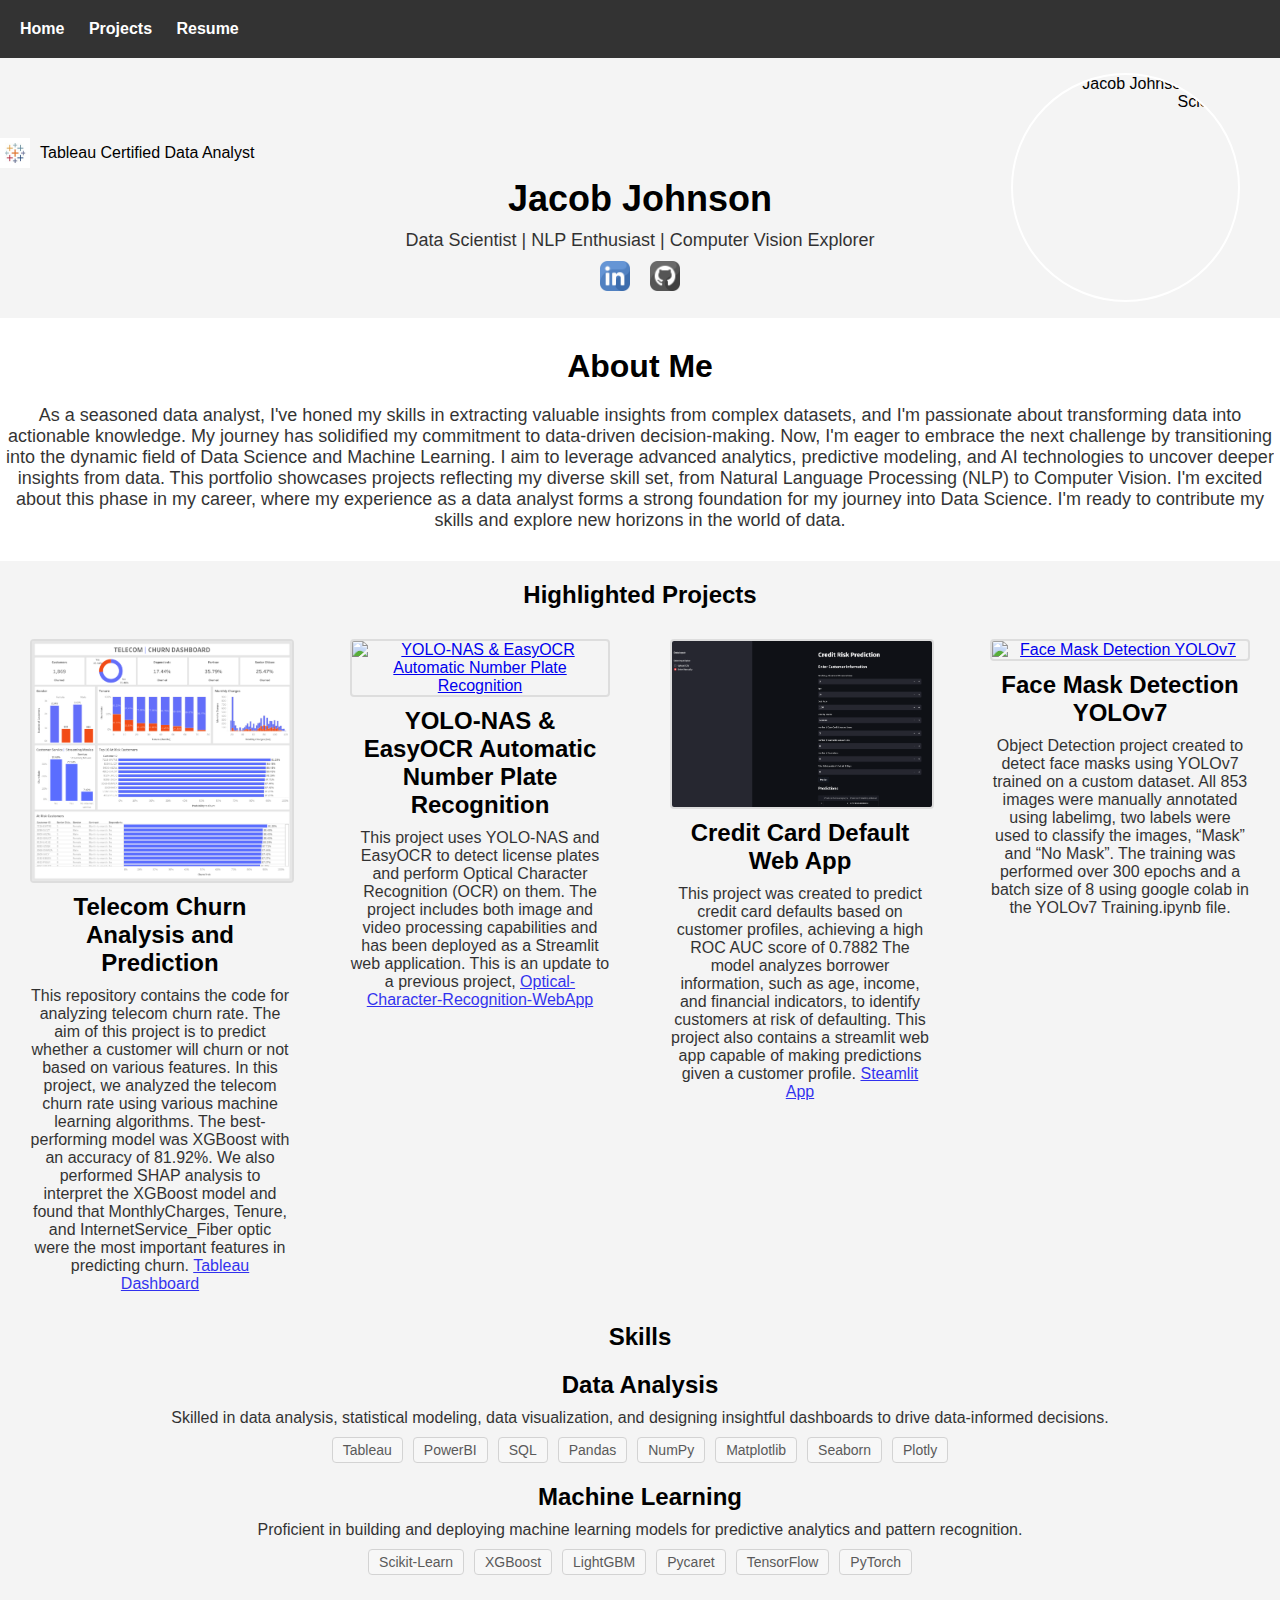
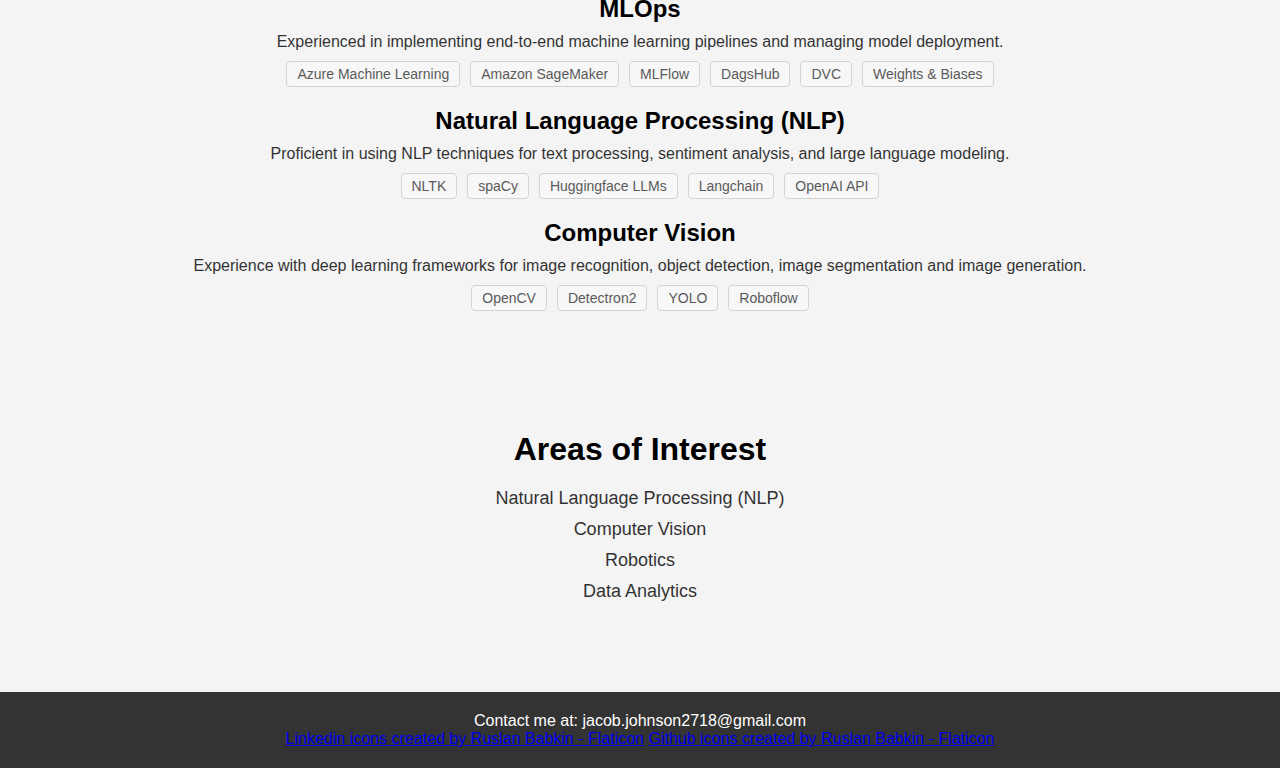
==== index.html @ d9613be8 "added cert" ====
<!DOCTYPE html>
<html lang="en">
<head>
    <meta charset="UTF-8">
    <meta name="viewport" content="width=device-width, initial-scale=1.0">
    <title>Jacob Johnson - Data Scientist Portfolio</title>
    <link rel="stylesheet" href="styles.css">
</head>
<body>
    <header>
        <nav>
            <ul>
                <li><a href="#home">Home</a></li>
                <li><a href="projects.html">Projects</a></li> <!-- Link to the Projects page -->
                <li><a href="resume.html" target="_blank">Resume</a></li>
            </ul>
        </nav>
    </header>

    <!-- Home Section -->
    <section id="home">
        <div class="certs-list">
            <ul>
                <li><img src="img/tableau_logo.jpeg" alt="Certified Data Analyst" class="cert-logo"> Tableau Certified Data Analyst</li>
                <!-- Add more certification logos and titles here -->
            </ul>
        </div>
        <div class="profile-container">
            <img class="profile-image" src="img/Profile.png" alt="Jacob Johnson - Data Scientist" />
        </div>
        <div class="intro">
            <h1>Jacob Johnson</h1>
            <p>Data Scientist | NLP Enthusiast | Computer Vision Explorer</p>
        </div>
        <div class="social-icons">
            <a href="https://www.linkedin.com/in/jacobj2718/" target="_blank"><img src="img/linkedin-logo.png" alt="LinkedIn" class="social-icon"></a>
            <a href="https://github.com/JacobJ215" target="_blank"><img src="img/github-logo.png" alt="GitHub" class="social-icon"></a>
        </div>
    </section>

    <!-- About Section -->
    <section id="about">
        <h2>About Me</h2>
        <p>
            As a seasoned data analyst, I've honed my skills in extracting valuable insights from complex datasets, and I'm passionate about transforming data into actionable knowledge. My journey has solidified my commitment to data-driven decision-making.

            Now, I'm eager to embrace the next challenge by transitioning into the dynamic field of Data Science and Machine Learning. I aim to leverage advanced analytics, predictive modeling, and AI technologies to uncover deeper insights from data.
    
            This portfolio showcases projects reflecting my diverse skill set, from Natural Language Processing (NLP) to Computer Vision. I'm excited about this phase in my career, where my experience as a data analyst forms a strong foundation for my journey into Data Science. I'm ready to contribute my skills and explore new horizons in the world of data.
        </p>
    </section>

    <!-- Projects Section -->
    <section id="projects">
        <h2>Highlighted Projects</h2>
        <div class="project-container">
            <div class="project">
                <a href="https://jacobj215.github.io/Churn-Analysis-and-Prediction/" target="_blank">
                    <img src="img/telecom_churn.png" alt="Telecom Churn Analysis and Prediction" />
                </a>
                <h3>Telecom Churn Analysis and Prediction</h3>
                <p>
                    This repository contains the code for analyzing telecom churn rate. The aim of this project is to predict whether a 
                    customer will churn or not based on various features. In this project, we analyzed the telecom churn rate using various machine learning algorithms. 
                    The best-performing model was XGBoost with an accuracy of 81.92%. We also performed SHAP analysis to interpret the XGBoost model and found
                    that MonthlyCharges, Tenure, and InternetService_Fiber optic were the most important features in predicting churn. <a href="https://public.tableau.com/views/ChurnDashboard_16836452983320/ChurnDashboard?:showVizHome=no"target="_blank">Tableau Dashboard</a>
                </p>
            </div>
            <div class="project">
                <a href="https://jacobj215.github.io/YOLO-NAS-OCR-WebApp/" target="_blank">
                    <img src="img/streamlit_demo.gif" alt="YOLO-NAS & EasyOCR Automatic Number Plate Recognition" />
                </a>
                <h3>YOLO-NAS & EasyOCR Automatic Number Plate Recognition</h3>
                <p>
                    This project uses YOLO-NAS and EasyOCR to detect license plates and perform Optical Character Recognition (OCR) on them. 
                    The project includes both image and video processing capabilities and has been deployed as a Streamlit web application. 
                    This is an update to a previous project, <a href="https://jacobj215.github.io/Optical-Character-Recognition-WebApp/" target="_blank">Optical-Character-Recognition-WebApp</a>
                </p>
            </div>
            <div class="project">
                <a href="https://jacobj215.github.io/Credit-Card-Default/" target="_blank">
                    <img src="img/credit-card-risk.png" alt="Credit Card Default Web App" />
                </a>    
                <h3>Credit Card Default Web App</h3>
                <p>
                    This project was created to predict credit card defaults based on customer profiles, achieving a high ROC AUC score of 0.7882 The model analyzes 
                    borrower information, such as age, income, and financial indicators, to identify customers at risk of defaulting. 
                    This project also contains a streamlit web app capable of making predictions given a customer profile. <a href="https://jacobj215-credit-card-default-app-3ruasg.streamlit.app/">Steamlit App</a>
                </p>
            </div>
            <div class="project">
                <a href="https://github.com/JacobJ215/YOLOv7_Face_Mask_Detection" target="_blank">
                    <img src="img/face-mask.gif" alt="Face Mask Detection YOLOv7" />
                </a>
                <h3>Face Mask Detection YOLOv7</h3>
                <p>
                    Object Detection project created to detect face masks using YOLOv7 trained on a custom dataset. All 853 images were manually annotated using labelimg, 
                    two labels were used to classify the images, “Mask” and “No Mask”. The training was performed over 300 epochs and a batch size of 8 using google colab in the YOLOv7 Training.ipynb file.
                </p>
            </div>
        </div>
    </section>
    <!-- Skills Section -->
    <section id="skills">
        <h2>Skills</h2>
        <div class="skill">
            <h3>Data Analysis</h3>
            <p>Skilled in data analysis, statistical modeling, data visualization, and designing insightful dashboards to drive data-informed decisions.</p>
            <div class="toolbox">
                <div class="tool">Tableau</div>
                <div class="tool">PowerBI</div>
                <div class="tool">SQL</div>
                <div class="tool">Pandas</div>
                <div class="tool">NumPy</div>
                <div class="tool">Matplotlib</div>
                <div class="tool">Seaborn</div>
                <div class="tool">Plotly</div>
            </div>
        </div>
        <div class="skill">
            <h3>Machine Learning</h3>
            <p>Proficient in building and deploying machine learning models for predictive analytics and pattern recognition.</p>
            <div class="toolbox">
                <div class="tool">Scikit-Learn</div>
                <div class="tool">XGBoost</div>
                <div class="tool">LightGBM</div>
                <div class="tool">Pycaret</div>
                <div class="tool">TensorFlow</div>
                <div class="tool">PyTorch</div>
            </div>
        </div>
        <div class="skill">
            <h3>MLOps</h3>
            <p>Experienced in implementing end-to-end machine learning pipelines and managing model deployment.</p>
            <div class="toolbox">
                <div class="tool">Azure Machine Learning</div>
                <div class="tool">Amazon SageMaker</div>
                <div class="tool">MLFlow</div>
                <div class="tool">DagsHub</div>
                <div class="tool">DVC</div>
                <div class="tool">Weights & Biases</div>
            </div>
        </div>
        <div class="skill">
            <h3>Natural Language Processing (NLP)</h3>
            <p>Proficient in using NLP techniques for text processing, sentiment analysis, and large language modeling.</p>
            <div class="toolbox">
                <div class="tool">NLTK</div>
                <div class="tool">spaCy</div>
                <div class="tool">Huggingface LLMs</div>
                <div class="tool">Langchain</div>
                <div class="tool">OpenAI API</div>
            </div>
        </div>
        <div class="skill">
            <h3>Computer Vision</h3>
            <p>Experience with deep learning frameworks for image recognition, object detection, image segmentation and image generation.</p>
            <div class="toolbox">
                <div class="tool">OpenCV</div>
                <div class="tool">Detectron2</div>
                <div class="tool">YOLO</div>
                <div class="tool">Roboflow</div>
            </div>
        </div>
        <!-- Add more skills here -->
    </section>



    <!-- Interests Section -->
    <section id="interests">
        <h2>Areas of Interest</h2>
        <ul>
            <li>Natural Language Processing (NLP)</li>
            <li>Computer Vision</li>
            <li>Robotics</li>
            <li>Data Analytics</li>
        </ul>
    </section>

    <footer>
        <p>Contact me at: jacob.johnson2718@gmail.com</p>
        <a href="https://www.flaticon.com/free-icons/linkedin" title="linkedin icons">Linkedin icons created by Ruslan Babkin - Flaticon</a>
        <a href="https://www.flaticon.com/free-icons/github" title="github icons">Github icons created by Ruslan Babkin - Flaticon</a>
    </footer>
</body>
</html>
---- styles.css ----
/* Reset some default styles */
body, h1, h2, h3, p, ul, li {
    margin: 0;
    padding: 0;
}

/* Set a background color */
body {
    background-color: #f4f4f4;
    font-family: Arial, sans-serif;
}

/* Header styles */
header {
    background-color: #333;
    color: #fff;
    padding: 20px 0;
    display: flex;
    justify-content: flex-start; /* Align items to the left */
    align-items: center; /* Vertically center the items */
}

nav ul {
    list-style: none;
    margin-left: 20px; /* Add margin to the left to separate the items from the edge */
}

nav ul li {
    display: inline;
    margin-right: 20px;
}

nav ul li a {
    color: #fff;
    text-decoration: none;
    font-weight: bold;
}

/* Profile image in the home section */
.profile-container {
    text-align: right;
    margin-right: 20px;
}

.profile-image {
    width: 225px; /* Adjust the size as needed */
    height: 225px; /* Adjust the size as needed */
    border-radius: 50%;
    border: 2px solid #fff;
    position: absolute;
    top: 15px; /* Adjust the top position as needed */
    right: 20px; /* Adjust the right position as needed */
}

/* Home section styles */
#home {
    text-align: center;
    padding: 80px 0; /* Adjust padding as needed */
    position: relative; /* Needed for the absolute positioning of the profile image */
    height: 100px;
}

.home-section .content-container {
    display: flex;
    justify-content: center; /* Center the content horizontally */
    align-items: center; /* Center the content vertically */
    margin-bottom: 20px;
}


#home h1 {
    font-size: 36px;
    margin-bottom: 10px;
}

#home p {
    font-size: 18px;
    opacity: 0.8;
}


/* Style for the social icons */
.intro h1 {
    font-size: 36px;
    margin-bottom: 10px;
}

.intro p {
    font-size: 18px;
    opacity: 0.8;
    margin-bottom: 10px;
}

.social-icons {
    display: flex;
    justify-content: center;
    margin: 0; /* Add this line to reset margin */
    padding: 0; /* Add this line to reset padding */
}

.social-icon {
    width: 30px; /* Adjust the width as needed */
    height: 30px; /* Adjust the height as needed */
    margin: 0 10px; /* Add some spacing between the icons */
    opacity: 0.8;
}

.profile-container {
    position: absolute;
    top: 0;
    right: 0;
}

/* Add a hover effect to the social icons */
.social-icon:hover {
    opacity: 1;
}

/* Certification logos */
.certs-list {
    margin-right: 20px;
}

.certs-list ul {
    list-style-type: none;
    padding: 0;
}

.certs-list li {
    display: flex;
    align-items: center;
    margin-bottom: 10px;
}

.cert-logo {
    width: 30px; /* Adjust the width as needed */
    height: 30px; /* Adjust the height as needed */
    margin-right: 10px; /* Add some spacing between the logo and text */
}

/* About section styles */
#about {
    background-color: #fff;
    padding: 30px 0;
    text-align: center;
}
#about h2 {
    font-size: 32px;
    margin-bottom: 20px;
}
#about p {
    font-size: 18px;
    opacity: 0.8;
}


/* Projects section styles */
#projects {
    background-color: #f4f4f4;
    padding: 20px 0; /* Adjust the top and bottom padding as needed */
    text-align: center;
}

.project-container {
    display: flex;
    flex-wrap: nowrap; /* Display projects in a single row */
    justify-content: space-between;
    overflow-x: auto; /* Enable horizontal scrolling if necessary */
}

.project {
    flex: 0 0 calc(25% - 20px); /* Adjust the width for four columns */
    padding: 20px;
    margin: 10px;
    border-radius: 4px;
    box-sizing: border-box;
    text-align: center;
}

.project img {
    max-width: 100%;
    height: auto;
    display: block;
    margin: 0 auto 10px; /* Add margin at the bottom to separate image from text */
    border: 2px solid #ddd;
    border-radius: 4px;
    max-height: 50%; /* Add this line to set the maximum height of the images */
}

.project h3 {
    font-size: 24px;
    margin-bottom: 10px;
}

.project p {
    font-size: 16px;
    opacity: 0.8;
}




/* Skills section styles */
#skills {
    padding: 20px 0; /* Reduce the top and bottom padding to move the section up */
    text-align: center;
    margin-top: -40px; /* Adjust the negative margin to move the section up further */
}

.skill {
    margin: 20px 0;
}
.skill h3 {
    font-size: 24px;
    margin-bottom: 10px;
}
.skill p {
    font-size: 16px;
    opacity: 0.8;
}

/* Interests section styles */
#interests {
    background-color: #f4f4f4;
    padding: 80px 0;
    text-align: center;
}
#interests h2 {
    font-size: 32px;
    margin-bottom: 20px;
}
#interests ul {
    list-style: none;
}
#interests ul li {
    font-size: 18px;
    margin-bottom: 10px;
    opacity: 0.8;
}

/* CSS for the toolbox */
.toolbox {
    display: flex;
    justify-content: center;
    align-items: center;
    margin-top: 10px;
}

.toolbox .tool {
    background-color: #f4f4f4;
    padding: 5px 10px;
    margin: 0 5px;
    border-radius: 4px;
    font-size: 14px;
    opacity: 0.8;
    display: inline-block;
    border: 1px solid #ccc;
    background-color: #f8f8f8;
    color: #333;
    line-height: 1; /* Adjust the line height to make the boxes closer */
}

/* Footer styles */
footer {
    background-color: #333;
    color: #fff;
    text-align: center;
    padding: 20px 0;
}
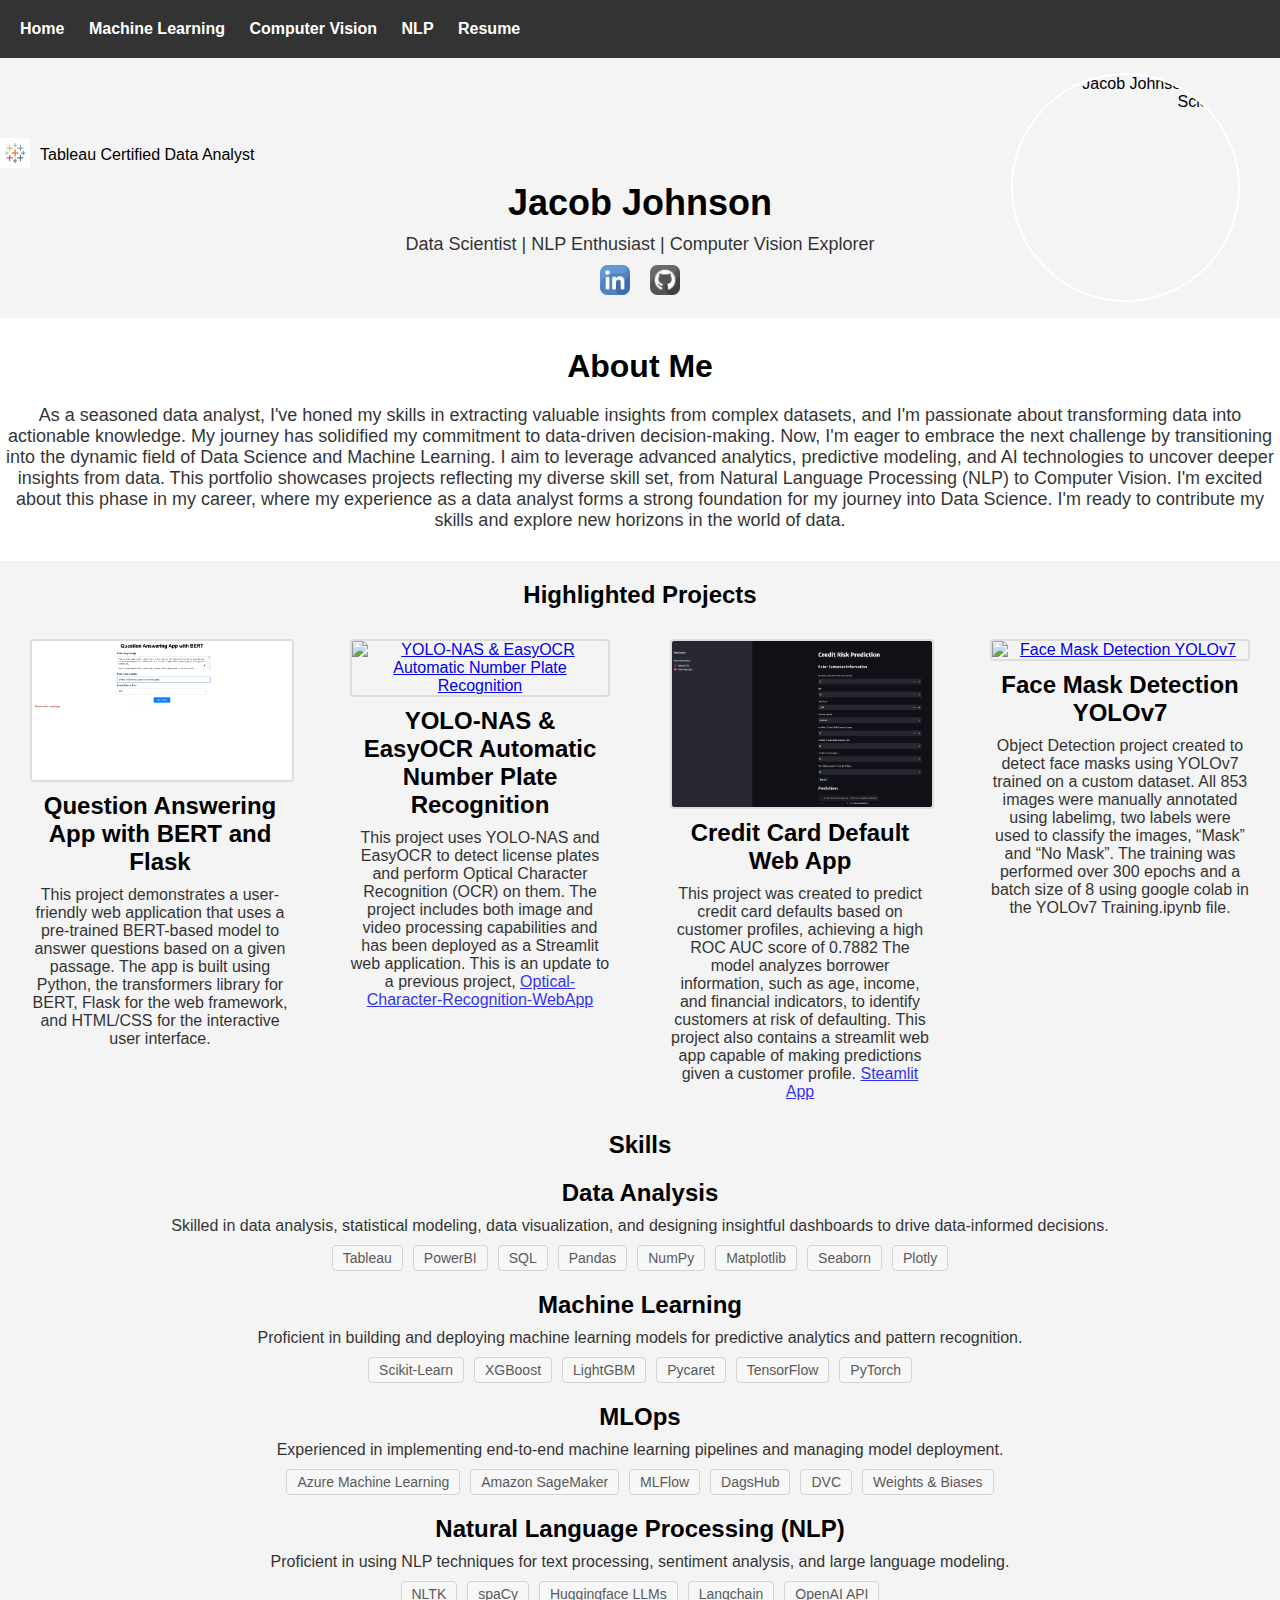
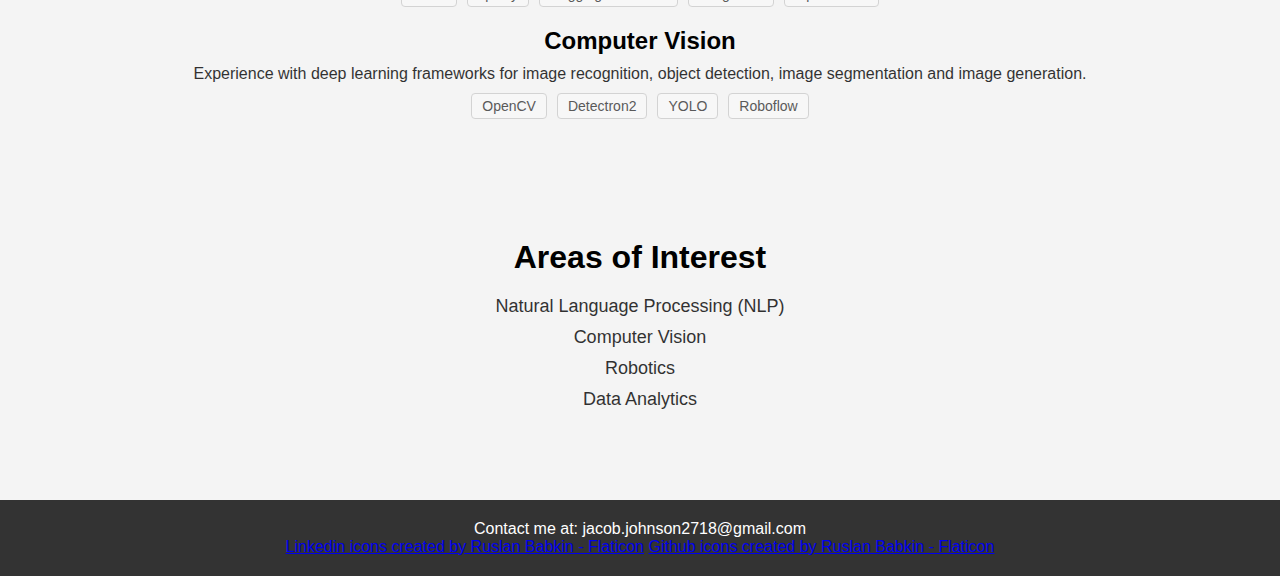
==== commit 58aec1e9: "updated portfolio" ====
--- a/index.html
+++ b/index.html
@@ -11,7 +11,9 @@
         <nav>
             <ul>
                 <li><a href="#home">Home</a></li>
-                <li><a href="projects.html">Projects</a></li> <!-- Link to the Projects page -->
+                <li><a href="ml_projects.html">Machine Learning</a></li>
+                <li><a href="cv_projects.html">Computer Vision</a></li>
+                <li><a href="nlp_projects.html">NLP</a></li>
                 <li><a href="resume.html" target="_blank">Resume</a></li>
             </ul>
         </nav>
@@ -21,7 +23,8 @@
     <section id="home">
         <div class="certs-list">
             <ul>
-                <li><img src="img/tableau_logo.jpeg" alt="Certified Data Analyst" class="cert-logo"> Tableau Certified Data Analyst</li>
+                <li> <a href="https://www.credly.com/badges/f8b53ad6-47be-4eef-9f25-6facc832a166/linked_in_profile" target="_blank">
+                     <img src="img/tableau_logo.jpeg" alt="Certified Data Analyst" class="cert-logo"></a>Tableau Certified Data Analyst</li>
                 <!-- Add more certification logos and titles here -->
             </ul>
         </div>
@@ -55,15 +58,14 @@
         <h2>Highlighted Projects</h2>
         <div class="project-container">
             <div class="project">
-                <a href="https://jacobj215.github.io/Churn-Analysis-and-Prediction/" target="_blank">
-                    <img src="img/telecom_churn.png" alt="Telecom Churn Analysis and Prediction" />
+                <a href="https://jacobj215.github.io/BERT-QUESTION-ANSWERING-APP/" target="_blank">
+                    <img src="img/BERT-QnA.gif" alt="Question Answering App with BERT and Flask" />
                 </a>
-                <h3>Telecom Churn Analysis and Prediction</h3>
+                <h3>Question Answering App with BERT and Flask</h3>
                 <p>
-                    This repository contains the code for analyzing telecom churn rate. The aim of this project is to predict whether a 
-                    customer will churn or not based on various features. In this project, we analyzed the telecom churn rate using various machine learning algorithms. 
-                    The best-performing model was XGBoost with an accuracy of 81.92%. We also performed SHAP analysis to interpret the XGBoost model and found
-                    that MonthlyCharges, Tenure, and InternetService_Fiber optic were the most important features in predicting churn. <a href="https://public.tableau.com/views/ChurnDashboard_16836452983320/ChurnDashboard?:showVizHome=no"target="_blank">Tableau Dashboard</a>
+                    This project demonstrates a user-friendly web application that uses a pre-trained BERT-based model to 
+                    answer questions based on a given passage. The app is built using Python, the transformers library for 
+                    BERT, Flask for the web framework, and HTML/CSS for the interactive user interface.
                 </p>
             </div>
             <div class="project">
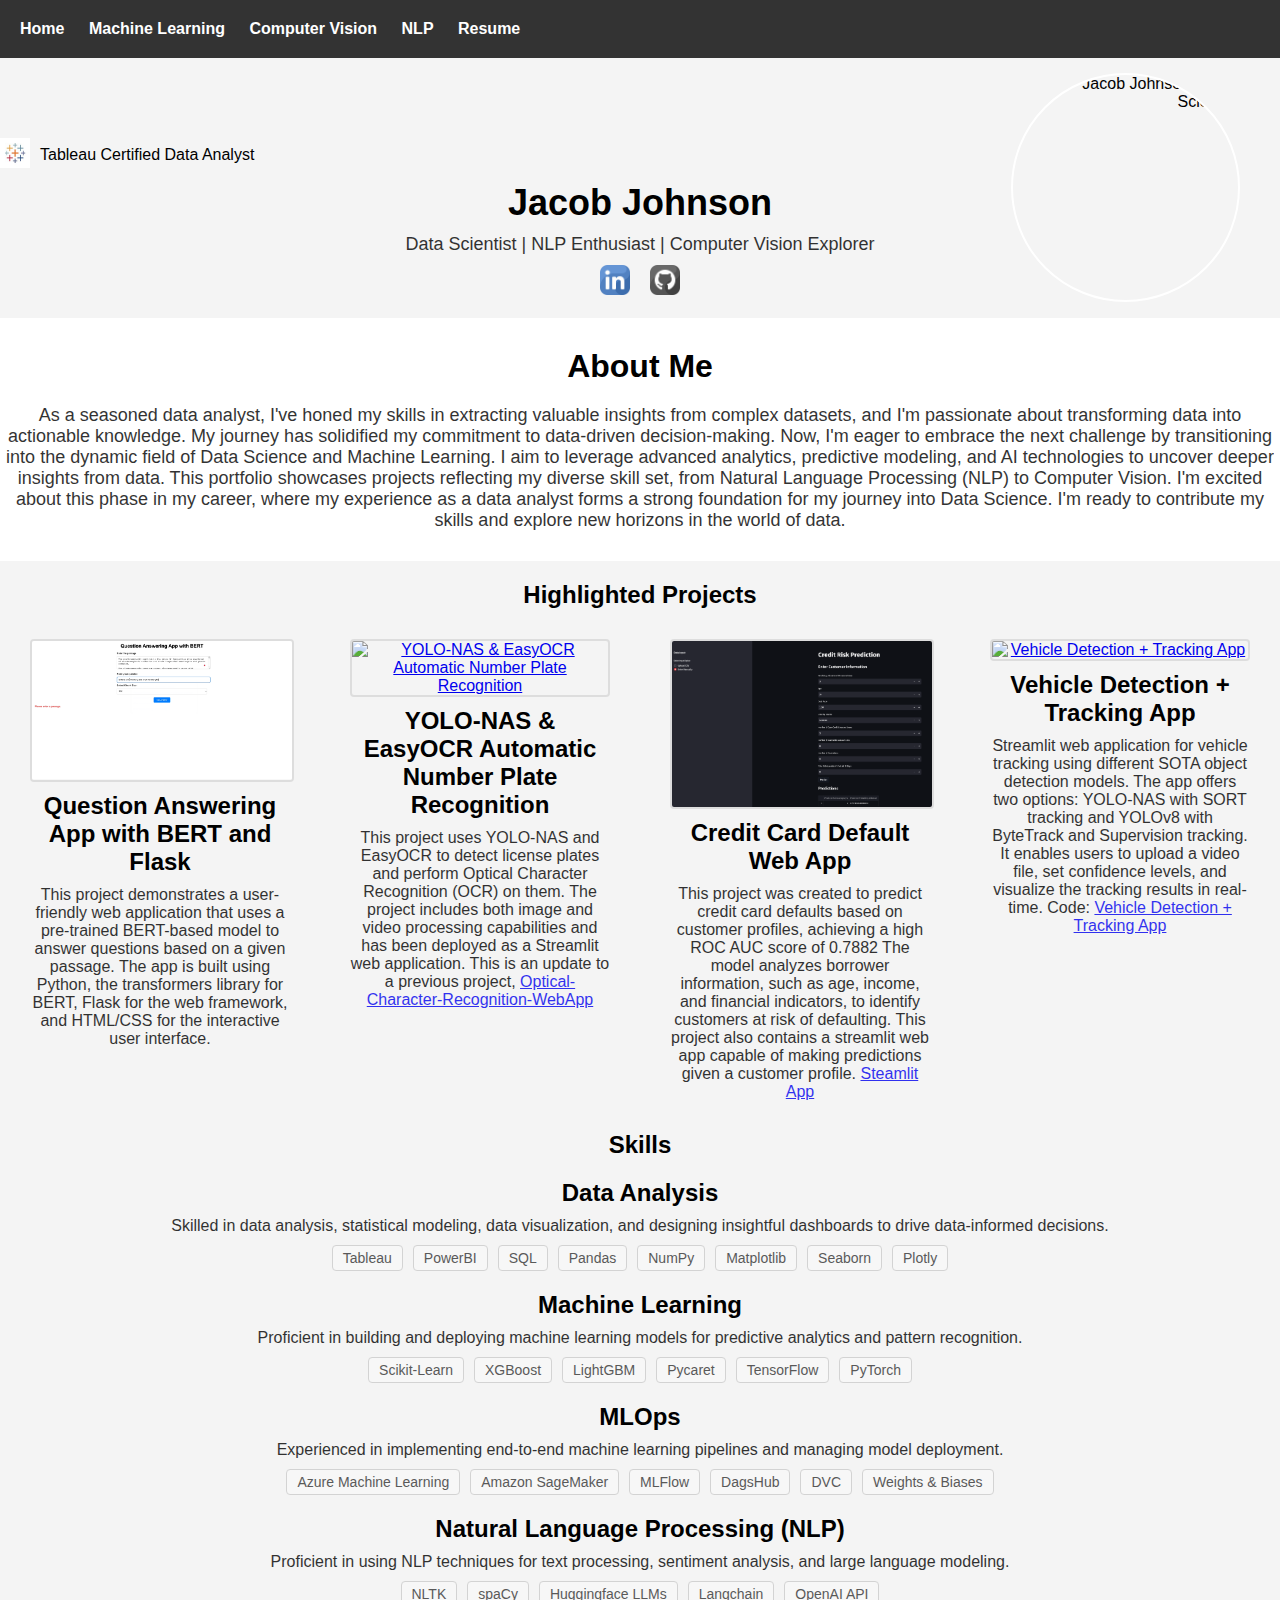
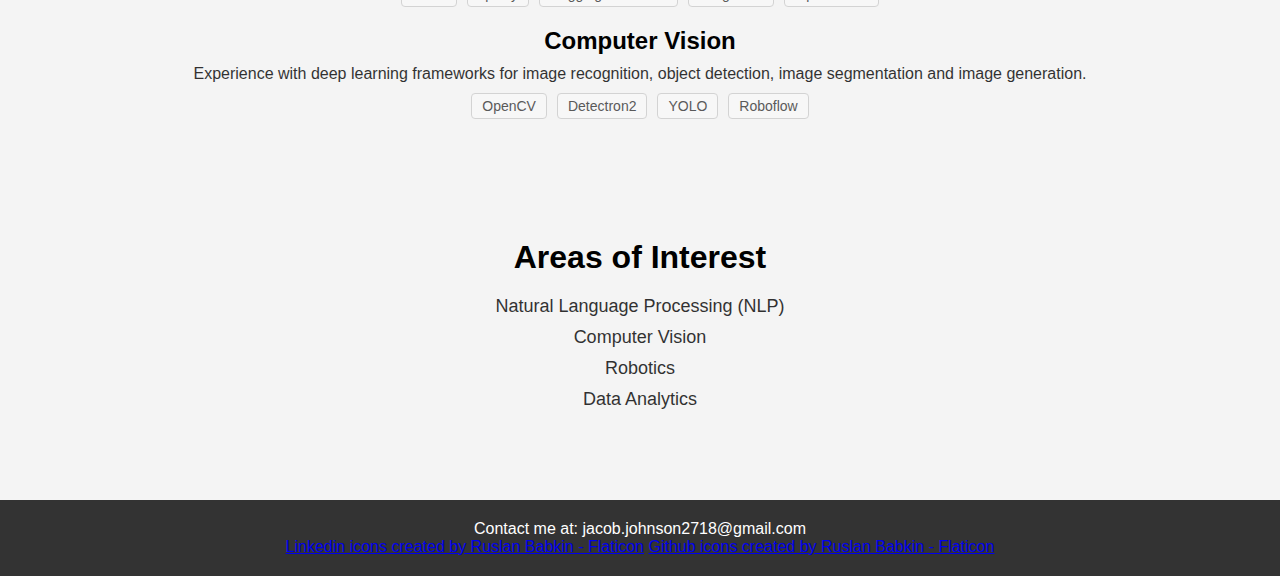
==== commit 2addf31c: "updated portfolio" ====
--- a/index.html
+++ b/index.html
@@ -91,13 +91,14 @@
                 </p>
             </div>
             <div class="project">
-                <a href="https://github.com/JacobJ215/YOLOv7_Face_Mask_Detection" target="_blank">
-                    <img src="img/face-mask.gif" alt="Face Mask Detection YOLOv7" />
+                <a href="https://jacobj215.github.io/Vehicle-Detection-Tracking-App/" target="_blank">
+                    <img src="img/vehicle_tracking.gif" alt="Vehicle Detection + Tracking App" />
                 </a>
-                <h3>Face Mask Detection YOLOv7</h3>
+                <h3>Vehicle Detection + Tracking App</h3>
                 <p>
-                    Object Detection project created to detect face masks using YOLOv7 trained on a custom dataset. All 853 images were manually annotated using labelimg, 
-                    two labels were used to classify the images, “Mask” and “No Mask”. The training was performed over 300 epochs and a batch size of 8 using google colab in the YOLOv7 Training.ipynb file.
+                    Streamlit web application for vehicle tracking using different SOTA object detection models. The app offers two options: YOLO-NAS with SORT tracking and YOLOv8 with ByteTrack and Supervision tracking.
+                    It enables users to upload a video file, set confidence levels, and visualize the tracking results in real-time. 
+                    Code: <a href="https://github.com/JacobJ215/Vehicle-Detection-Tracking-App/" target="_blank">Vehicle Detection + Tracking App</a></h3>
                 </p>
             </div>
         </div>
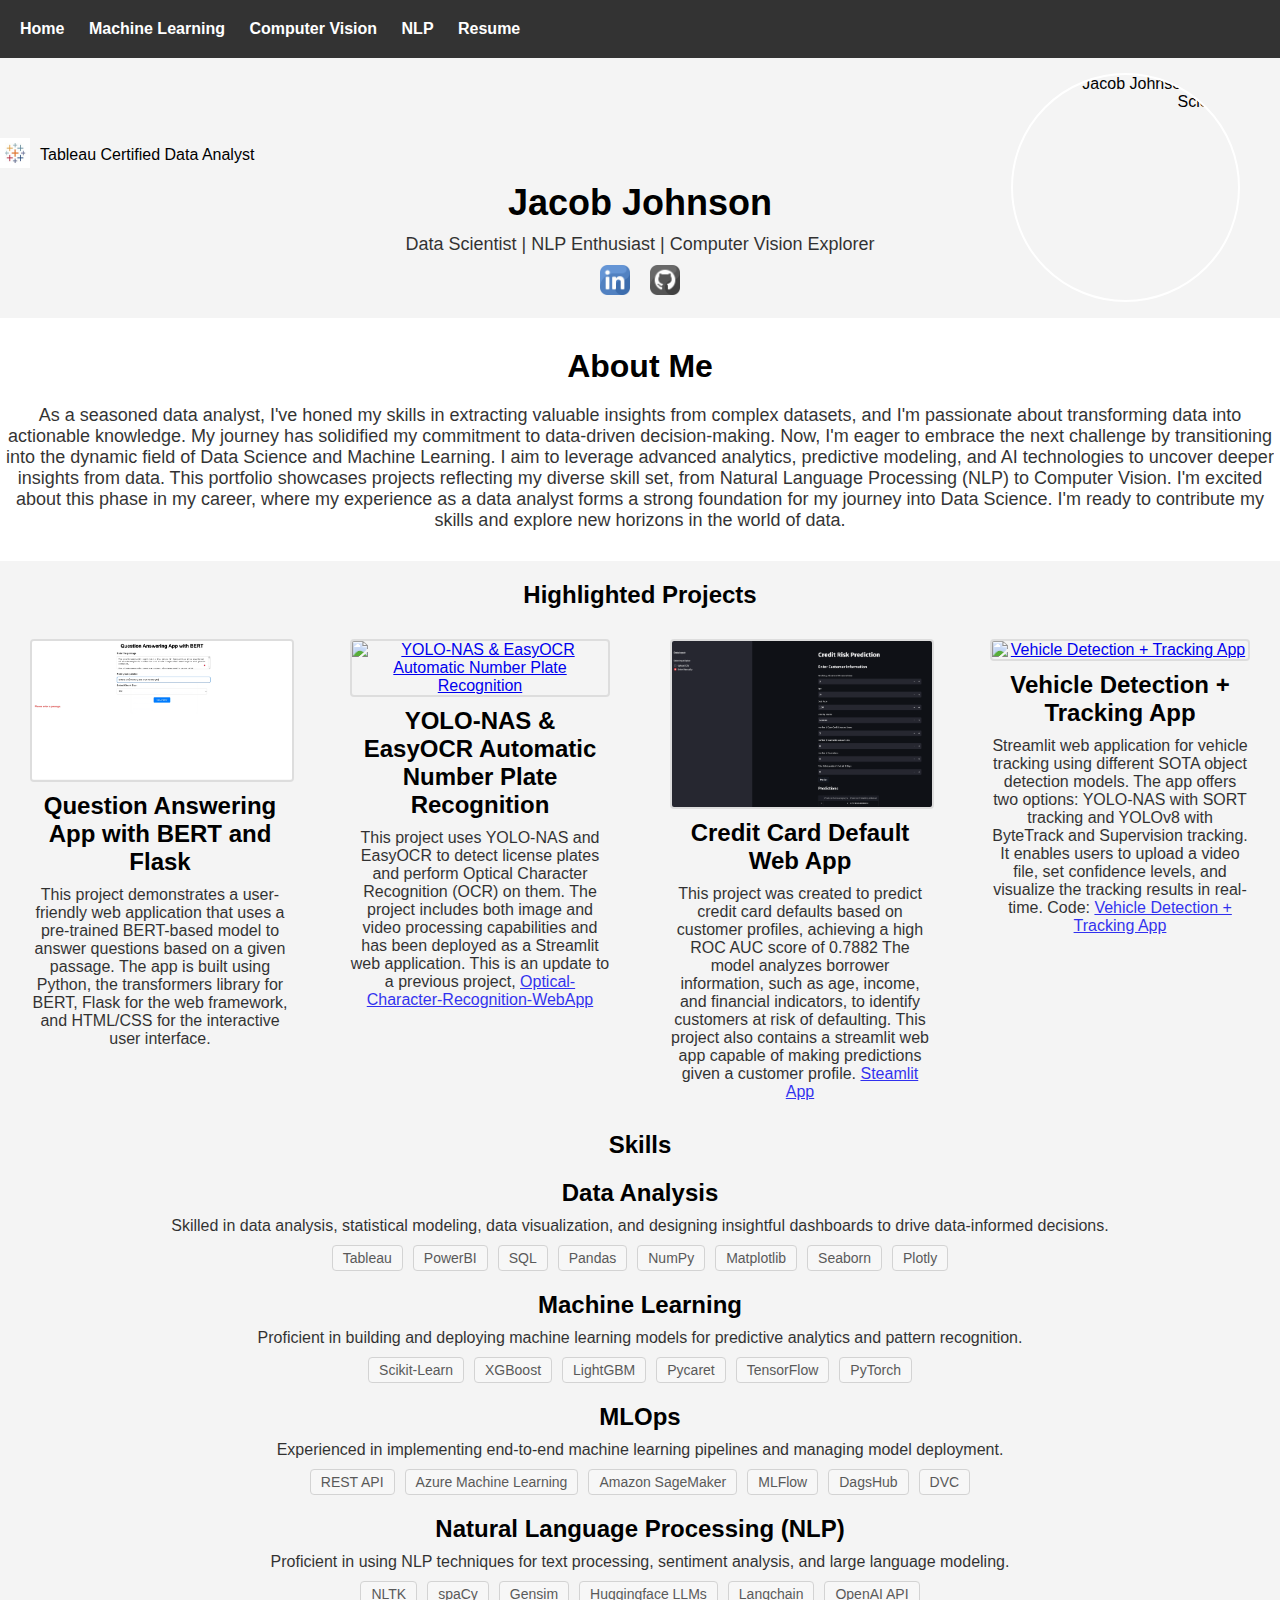
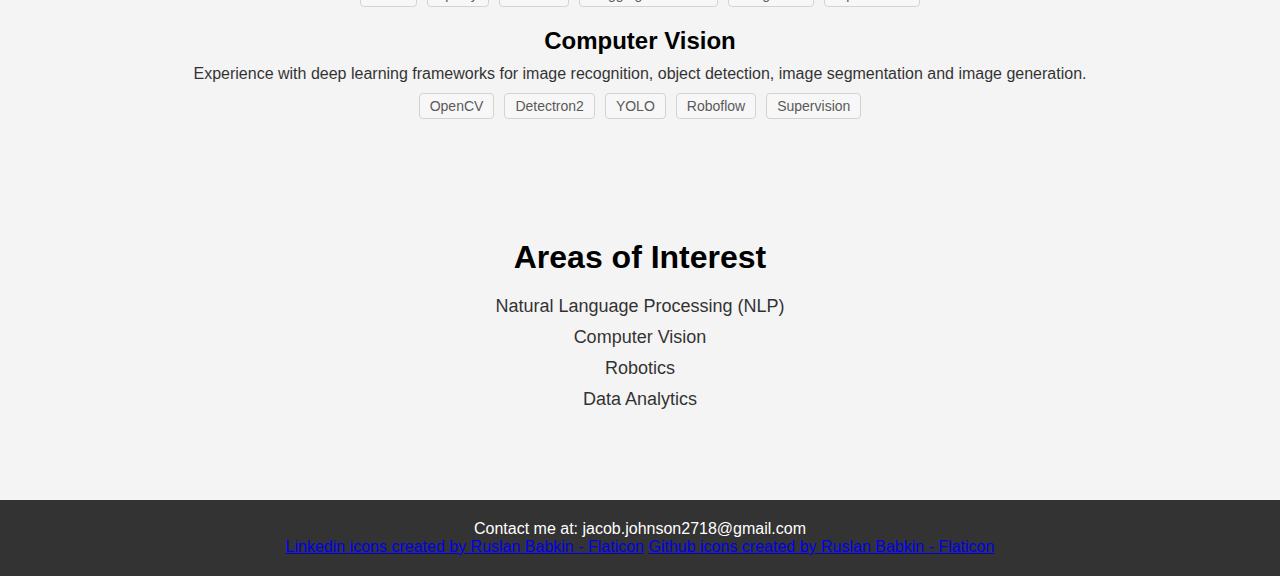
==== commit b9dc6a17: "updated portfolio" ====
--- a/index.html
+++ b/index.html
@@ -136,12 +136,12 @@
             <h3>MLOps</h3>
             <p>Experienced in implementing end-to-end machine learning pipelines and managing model deployment.</p>
             <div class="toolbox">
+                <div class="tool">REST API</div>
                 <div class="tool">Azure Machine Learning</div>
                 <div class="tool">Amazon SageMaker</div>
                 <div class="tool">MLFlow</div>
                 <div class="tool">DagsHub</div>
                 <div class="tool">DVC</div>
-                <div class="tool">Weights & Biases</div>
             </div>
         </div>
         <div class="skill">
@@ -150,6 +150,7 @@
             <div class="toolbox">
                 <div class="tool">NLTK</div>
                 <div class="tool">spaCy</div>
+                <div class="tool">Gensim</div>
                 <div class="tool">Huggingface LLMs</div>
                 <div class="tool">Langchain</div>
                 <div class="tool">OpenAI API</div>
@@ -163,6 +164,7 @@
                 <div class="tool">Detectron2</div>
                 <div class="tool">YOLO</div>
                 <div class="tool">Roboflow</div>
+                <div class="tool">Supervision</div>
             </div>
         </div>
         <!-- Add more skills here -->
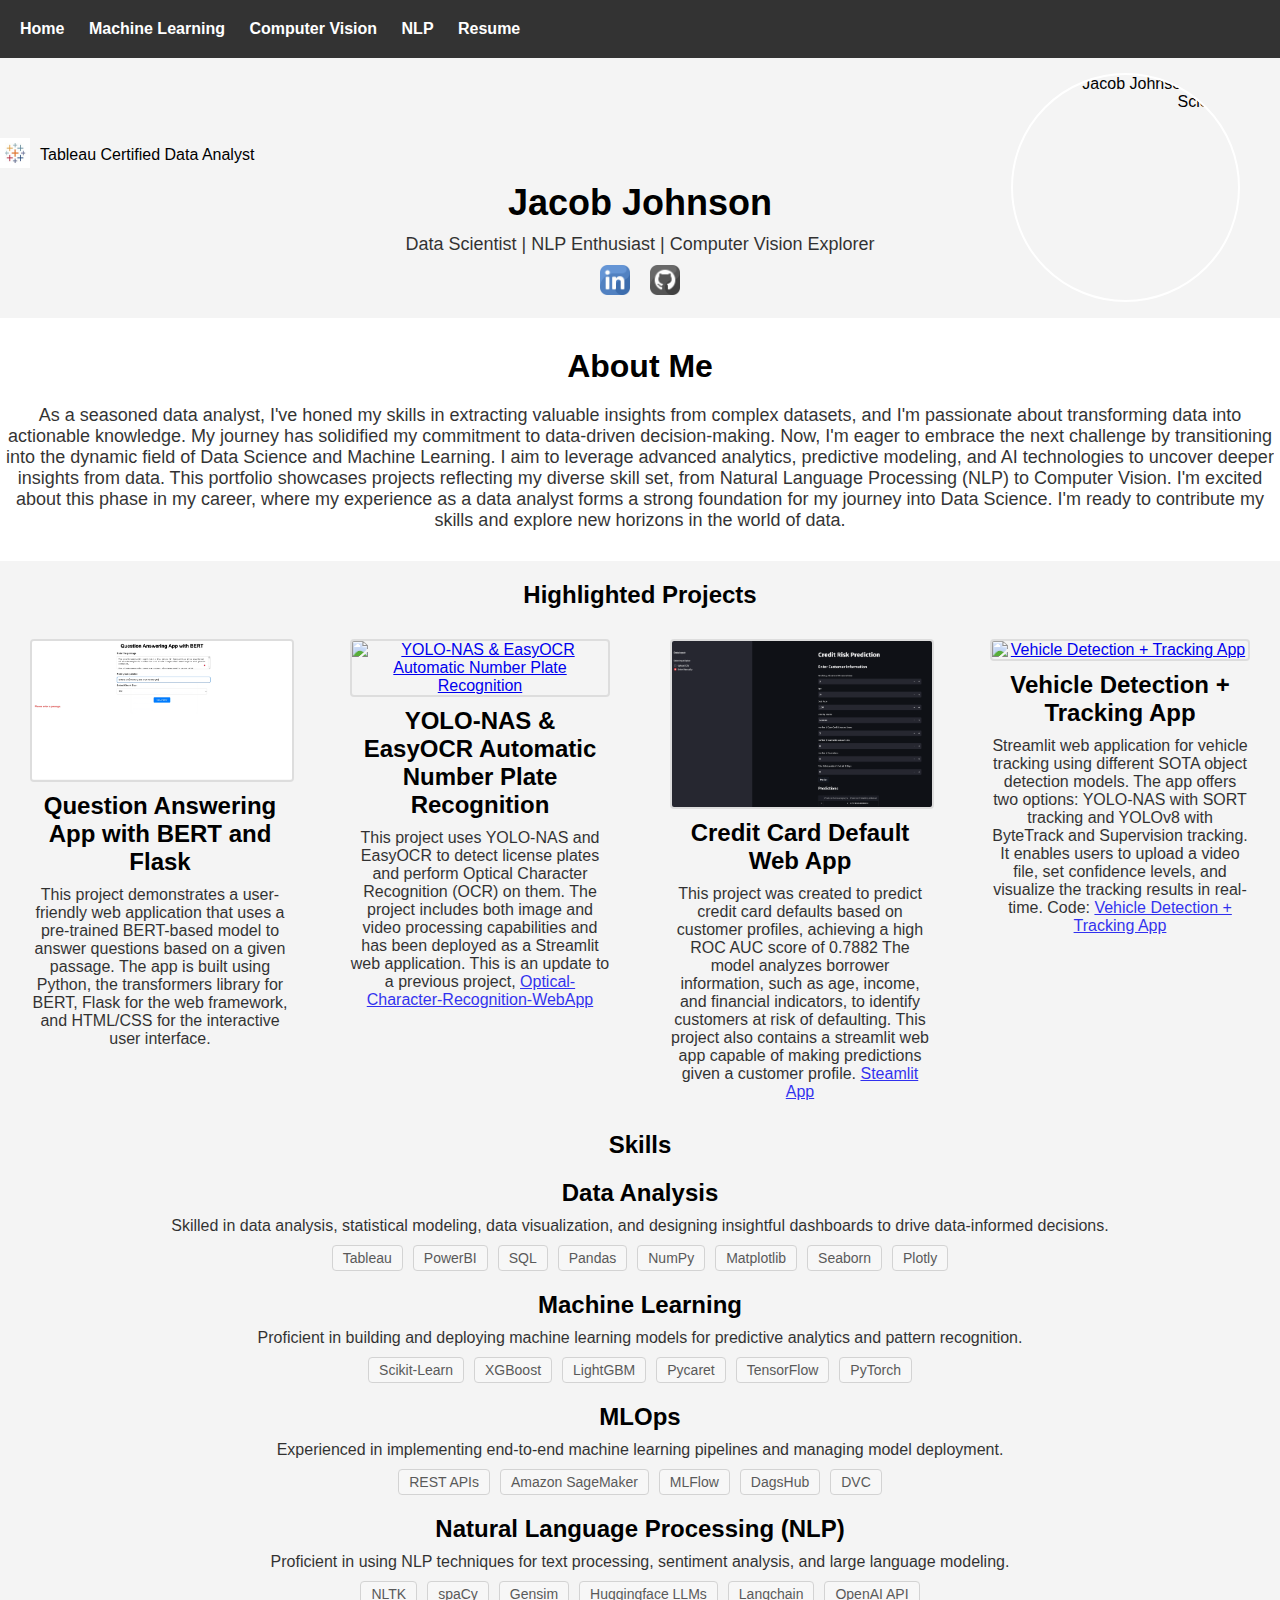
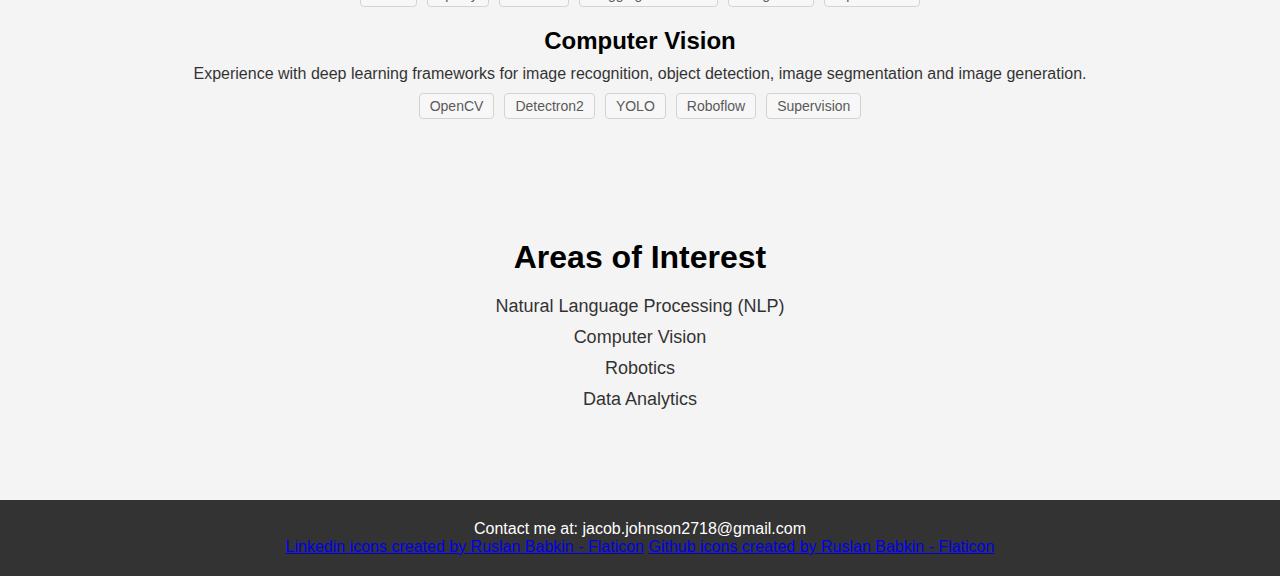
==== commit 1cd3975b: "updated Portfolio" ====
--- a/index.html
+++ b/index.html
@@ -136,8 +136,7 @@
             <h3>MLOps</h3>
             <p>Experienced in implementing end-to-end machine learning pipelines and managing model deployment.</p>
             <div class="toolbox">
-                <div class="tool">REST API</div>
-                <div class="tool">Azure Machine Learning</div>
+                <div class="tool">REST APIs</div>
                 <div class="tool">Amazon SageMaker</div>
                 <div class="tool">MLFlow</div>
                 <div class="tool">DagsHub</div>
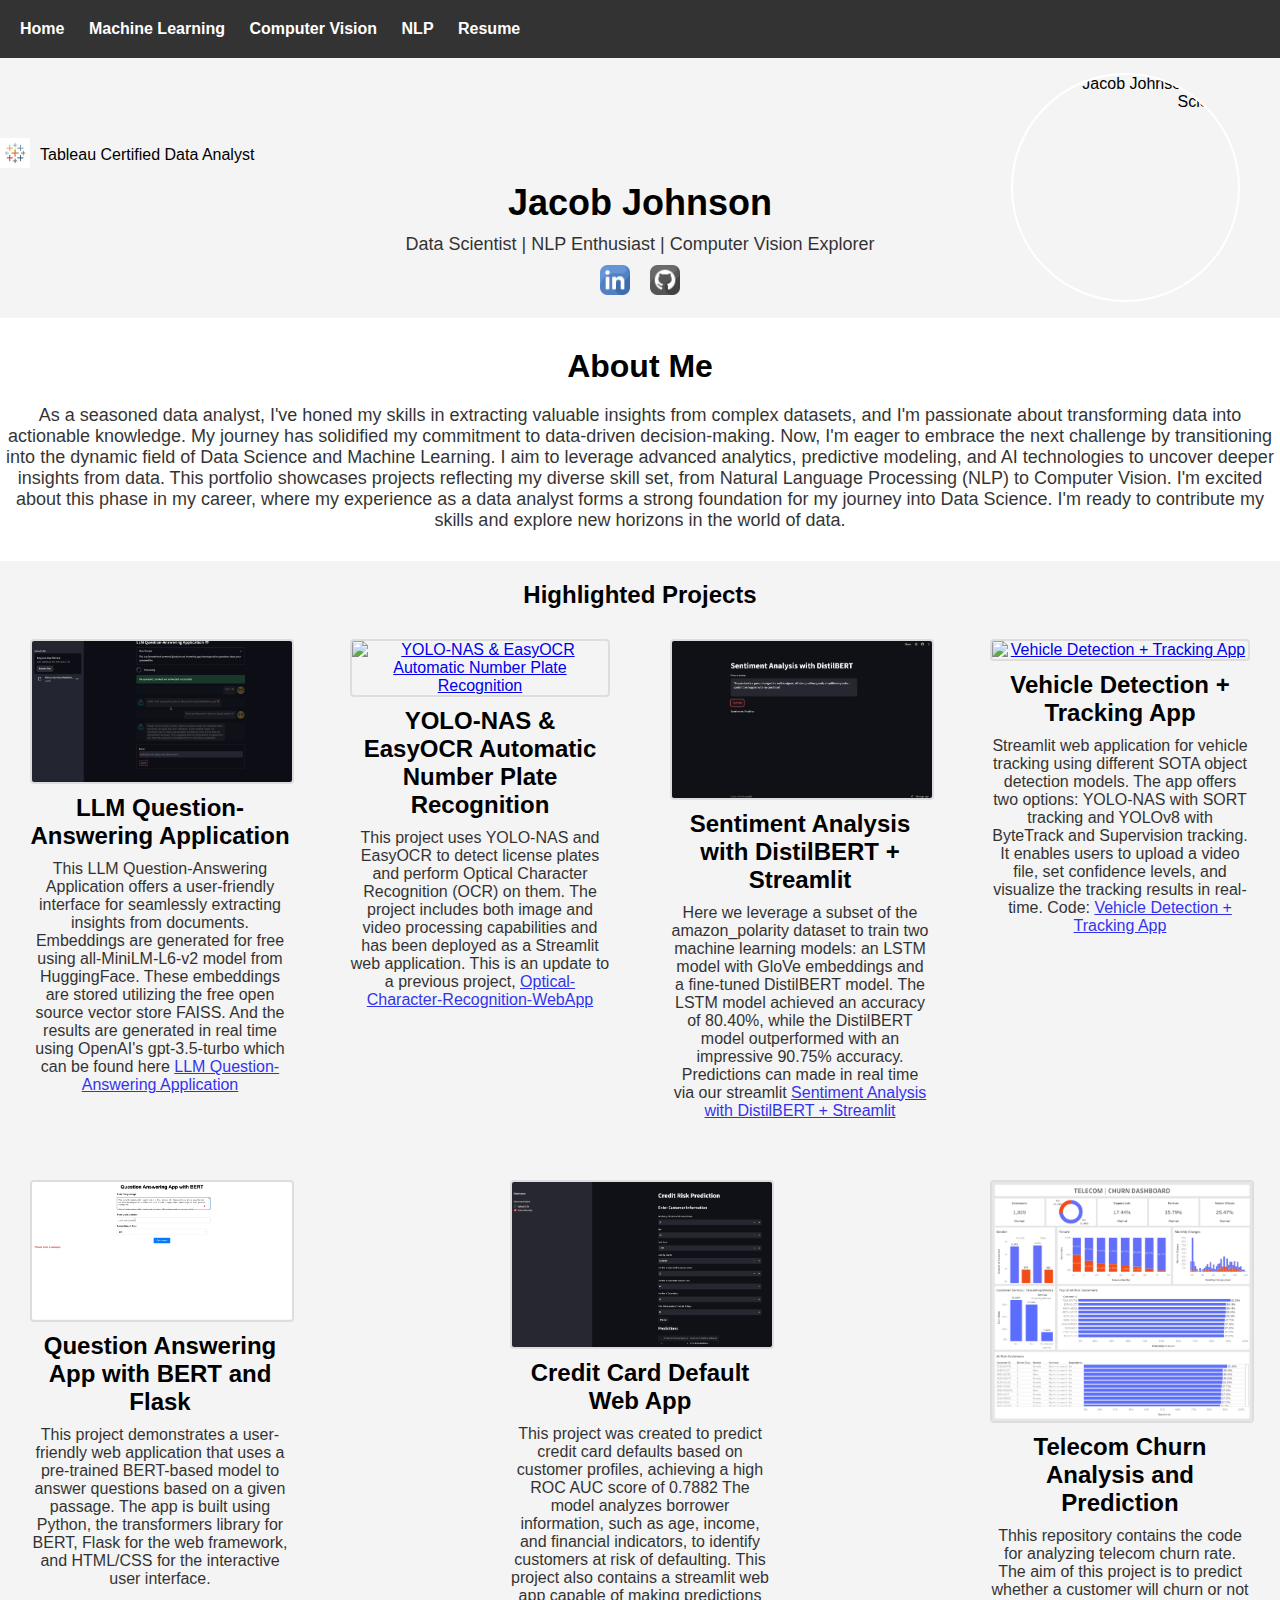
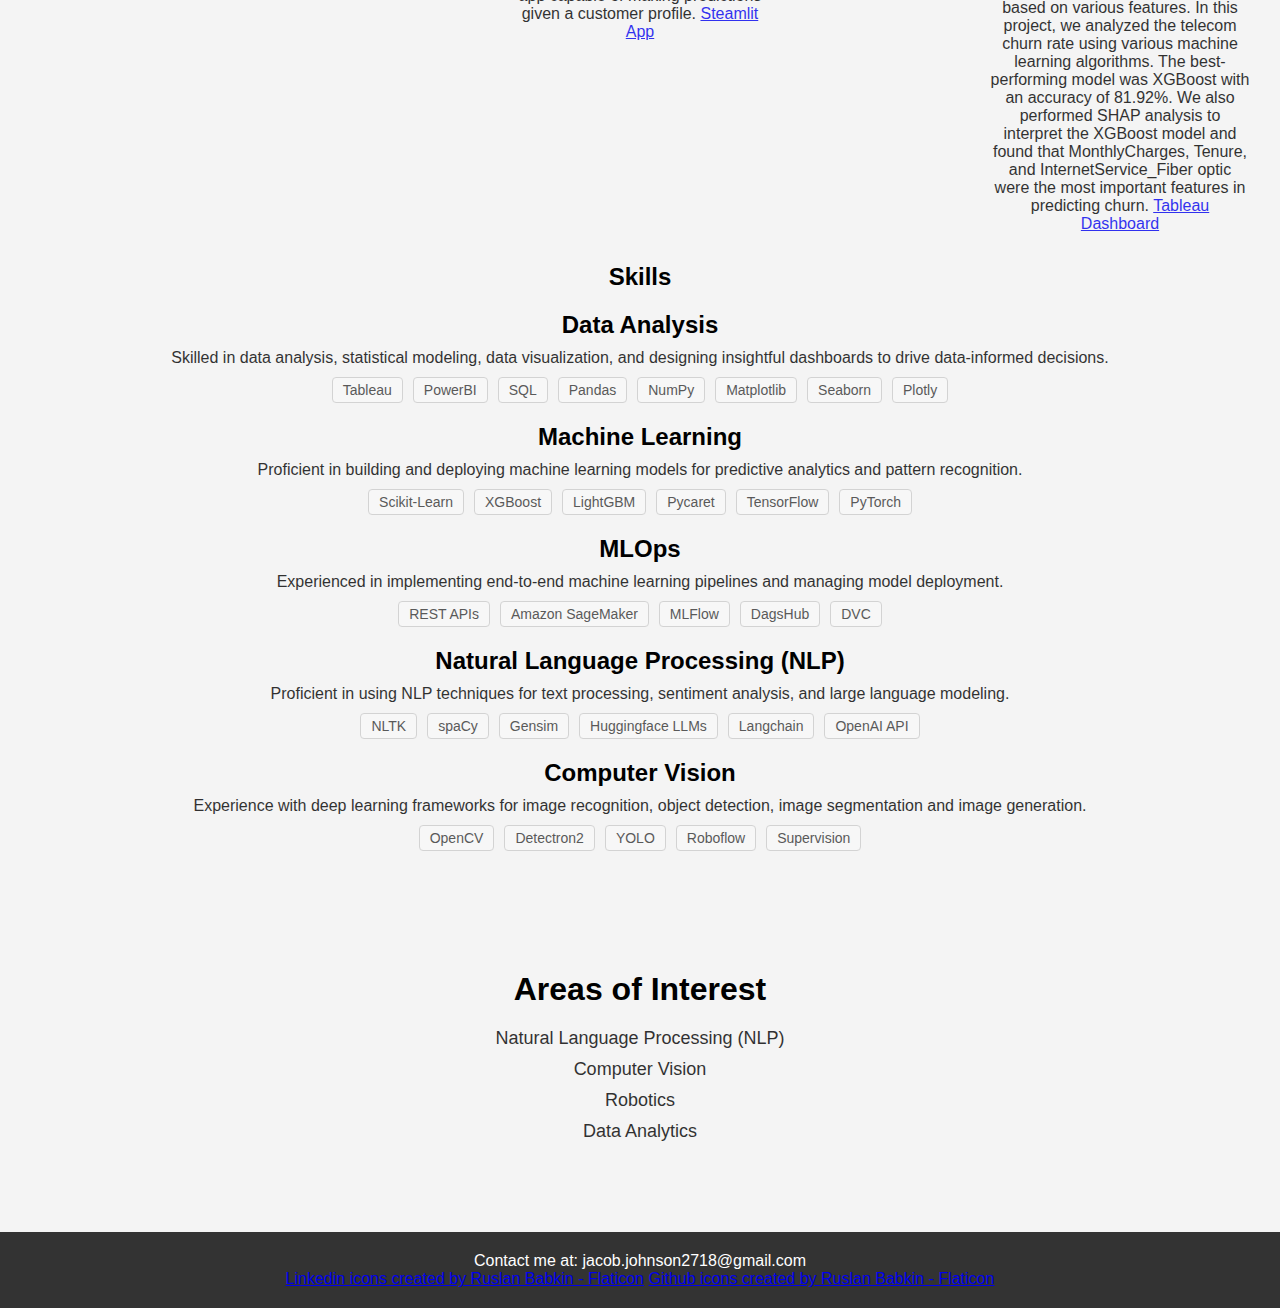
==== commit 0e682b1a: "updated Portfolio" ====
--- a/index.html
+++ b/index.html
@@ -6,6 +6,15 @@
     <title>Jacob Johnson - Data Scientist Portfolio</title>
     <link rel="stylesheet" href="styles.css">
 </head>
+<!-- Google tag (gtag.js) -->
+<script async src="https://www.googletagmanager.com/gtag/js?id=G-KC4EYTKVYD"></script>
+<script>
+  window.dataLayer = window.dataLayer || [];
+  function gtag(){dataLayer.push(arguments);}
+  gtag('js', new Date());
+
+  gtag('config', 'G-KC4EYTKVYD');
+</script>
 <body>
     <header>
         <nav>
@@ -58,6 +67,50 @@
         <h2>Highlighted Projects</h2>
         <div class="project-container">
             <div class="project">
+                <a href="https://jacobj215.github.io/LLM-QnA-CHAT-BOT/" target="_blank">
+                    <img src="img/chat_bot_demo.gif" alt="LLM Question-Answering Application" />
+                </a>
+                <h3>LLM Question-Answering Application</h3>
+                <p>
+                    This LLM Question-Answering Application offers a user-friendly interface for seamlessly extracting insights from documents. Embeddings are generated for 
+                    free using all-MiniLM-L6-v2 model from HuggingFace. These embeddings are stored utilizing the free open source vector store FAISS. And the results are generated 
+                    in real time using OpenAI's gpt-3.5-turbo which can be found here <a href="https://github.com/JacobJ215/Vehicle-Detection-Tracking-App/" target="_blank">LLM Question-Answering Application</a></h3>
+                </p>
+            </div>
+            <div class="project">
+                <a href="https://jacobj215.github.io/YOLO-NAS-OCR-WebApp/" target="_blank">
+                    <img src="img/streamlit_demo.gif" alt="YOLO-NAS & EasyOCR Automatic Number Plate Recognition" />
+                </a>
+                <h3>YOLO-NAS & EasyOCR Automatic Number Plate Recognition</h3>
+                <p>
+                    This project uses YOLO-NAS and EasyOCR to detect license plates and perform Optical Character Recognition (OCR) on them. 
+                    The project includes both image and video processing capabilities and has been deployed as a Streamlit web application. 
+                    This is an update to a previous project, <a href="https://jacobj215.github.io/Optical-Character-Recognition-WebApp/" target="_blank">Optical-Character-Recognition-WebApp</a>
+                </p>
+            </div>
+            <div class="project">
+                <a href="https://jacobj215.github.io/Sentiment-Analysis-with-DistilBERT/" target="_blank">
+                    <img src="img/streamlit-demo.png" alt="Sentiment Analysis with DistilBERT + Streamlit" />
+                </a>
+                <h3>Sentiment Analysis with DistilBERT + Streamlit</h3>
+                <p>
+                    Here we leverage a subset of the amazon_polarity dataset to train two machine learning models: an LSTM model with GloVe embeddings and a fine-tuned DistilBERT model.
+                    The LSTM model achieved an accuracy of 80.40%, while the DistilBERT model outperformed with an impressive 90.75% accuracy. Predictions can made in real time via our streamlit 
+                     <a href="https://jacobj215-sentiment-analysis-with-distilbert-app-6dftyk.streamlit.app/" target="_blank">Sentiment Analysis with DistilBERT + Streamlit</a></h3>
+                </p>
+            </div>
+            <div class="project">
+                <a href="https://jacobj215.github.io/Vehicle-Detection-Tracking-App/" target="_blank">
+                    <img src="img/vehicle_tracking.gif" alt="Vehicle Detection + Tracking App" />
+                </a>
+                <h3>Vehicle Detection + Tracking App</h3>
+                <p>
+                    Streamlit web application for vehicle tracking using different SOTA object detection models. The app offers two options: YOLO-NAS with SORT tracking and YOLOv8 with ByteTrack and Supervision tracking.
+                    It enables users to upload a video file, set confidence levels, and visualize the tracking results in real-time. 
+                    Code: <a href="https://github.com/JacobJ215/Vehicle-Detection-Tracking-App/" target="_blank">Vehicle Detection + Tracking App</a></h3>
+                </p>
+            </div>
+            <div class="project">
                 <a href="https://jacobj215.github.io/BERT-QUESTION-ANSWERING-APP/" target="_blank">
                     <img src="img/BERT-QnA.gif" alt="Question Answering App with BERT and Flask" />
                 </a>
@@ -66,17 +119,6 @@
                     This project demonstrates a user-friendly web application that uses a pre-trained BERT-based model to 
                     answer questions based on a given passage. The app is built using Python, the transformers library for 
                     BERT, Flask for the web framework, and HTML/CSS for the interactive user interface.
-                </p>
-            </div>
-            <div class="project">
-                <a href="https://jacobj215.github.io/YOLO-NAS-OCR-WebApp/" target="_blank">
-                    <img src="img/streamlit_demo.gif" alt="YOLO-NAS & EasyOCR Automatic Number Plate Recognition" />
-                </a>
-                <h3>YOLO-NAS & EasyOCR Automatic Number Plate Recognition</h3>
-                <p>
-                    This project uses YOLO-NAS and EasyOCR to detect license plates and perform Optical Character Recognition (OCR) on them. 
-                    The project includes both image and video processing capabilities and has been deployed as a Streamlit web application. 
-                    This is an update to a previous project, <a href="https://jacobj215.github.io/Optical-Character-Recognition-WebApp/" target="_blank">Optical-Character-Recognition-WebApp</a>
                 </p>
             </div>
             <div class="project">
@@ -91,14 +133,16 @@
                 </p>
             </div>
             <div class="project">
-                <a href="https://jacobj215.github.io/Vehicle-Detection-Tracking-App/" target="_blank">
-                    <img src="img/vehicle_tracking.gif" alt="Vehicle Detection + Tracking App" />
-                </a>
-                <h3>Vehicle Detection + Tracking App</h3>
-                <p>
-                    Streamlit web application for vehicle tracking using different SOTA object detection models. The app offers two options: YOLO-NAS with SORT tracking and YOLOv8 with ByteTrack and Supervision tracking.
-                    It enables users to upload a video file, set confidence levels, and visualize the tracking results in real-time. 
-                    Code: <a href="https://github.com/JacobJ215/Vehicle-Detection-Tracking-App/" target="_blank">Vehicle Detection + Tracking App</a></h3>
+                <a href="https://jacobj215.github.io/Churn-Analysis-and-Prediction/" target="_blank">
+                    <img src="img/telecom_churn.png" alt="Vehicle Detection + Tracking App" />
+                </a>
+                <h3>Telecom Churn Analysis and Prediction</h3>
+                <p>
+                    Thhis repository contains the code for analyzing telecom churn rate. The aim of this project is to predict whether a 
+                    customer will churn or not based on various features. In this project, we analyzed the telecom churn rate using various machine learning algorithms. 
+                    The best-performing model was XGBoost with an accuracy of 81.92%. We also performed SHAP analysis to interpret the XGBoost model and found
+                    that MonthlyCharges, Tenure, and InternetService_Fiber optic were the most important features in predicting churn.
+                    <a href="https://public.tableau.com/views/ChurnDashboard_16836452983320/ChurnDashboard?:showVizHome=no"target="_blank">Tableau Dashboard</a></h3>
                 </p>
             </div>
         </div>
--- a/styles.css
+++ b/styles.css
@@ -163,7 +163,7 @@
 
 .project-container {
     display: flex;
-    flex-wrap: nowrap; /* Display projects in a single row */
+    flex-wrap: wrap; /* Allow projects to wrap onto a new line */
     justify-content: space-between;
     overflow-x: auto; /* Enable horizontal scrolling if necessary */
 }
@@ -176,6 +176,7 @@
     box-sizing: border-box;
     text-align: center;
 }
+
 
 .project img {
     max-width: 100%;
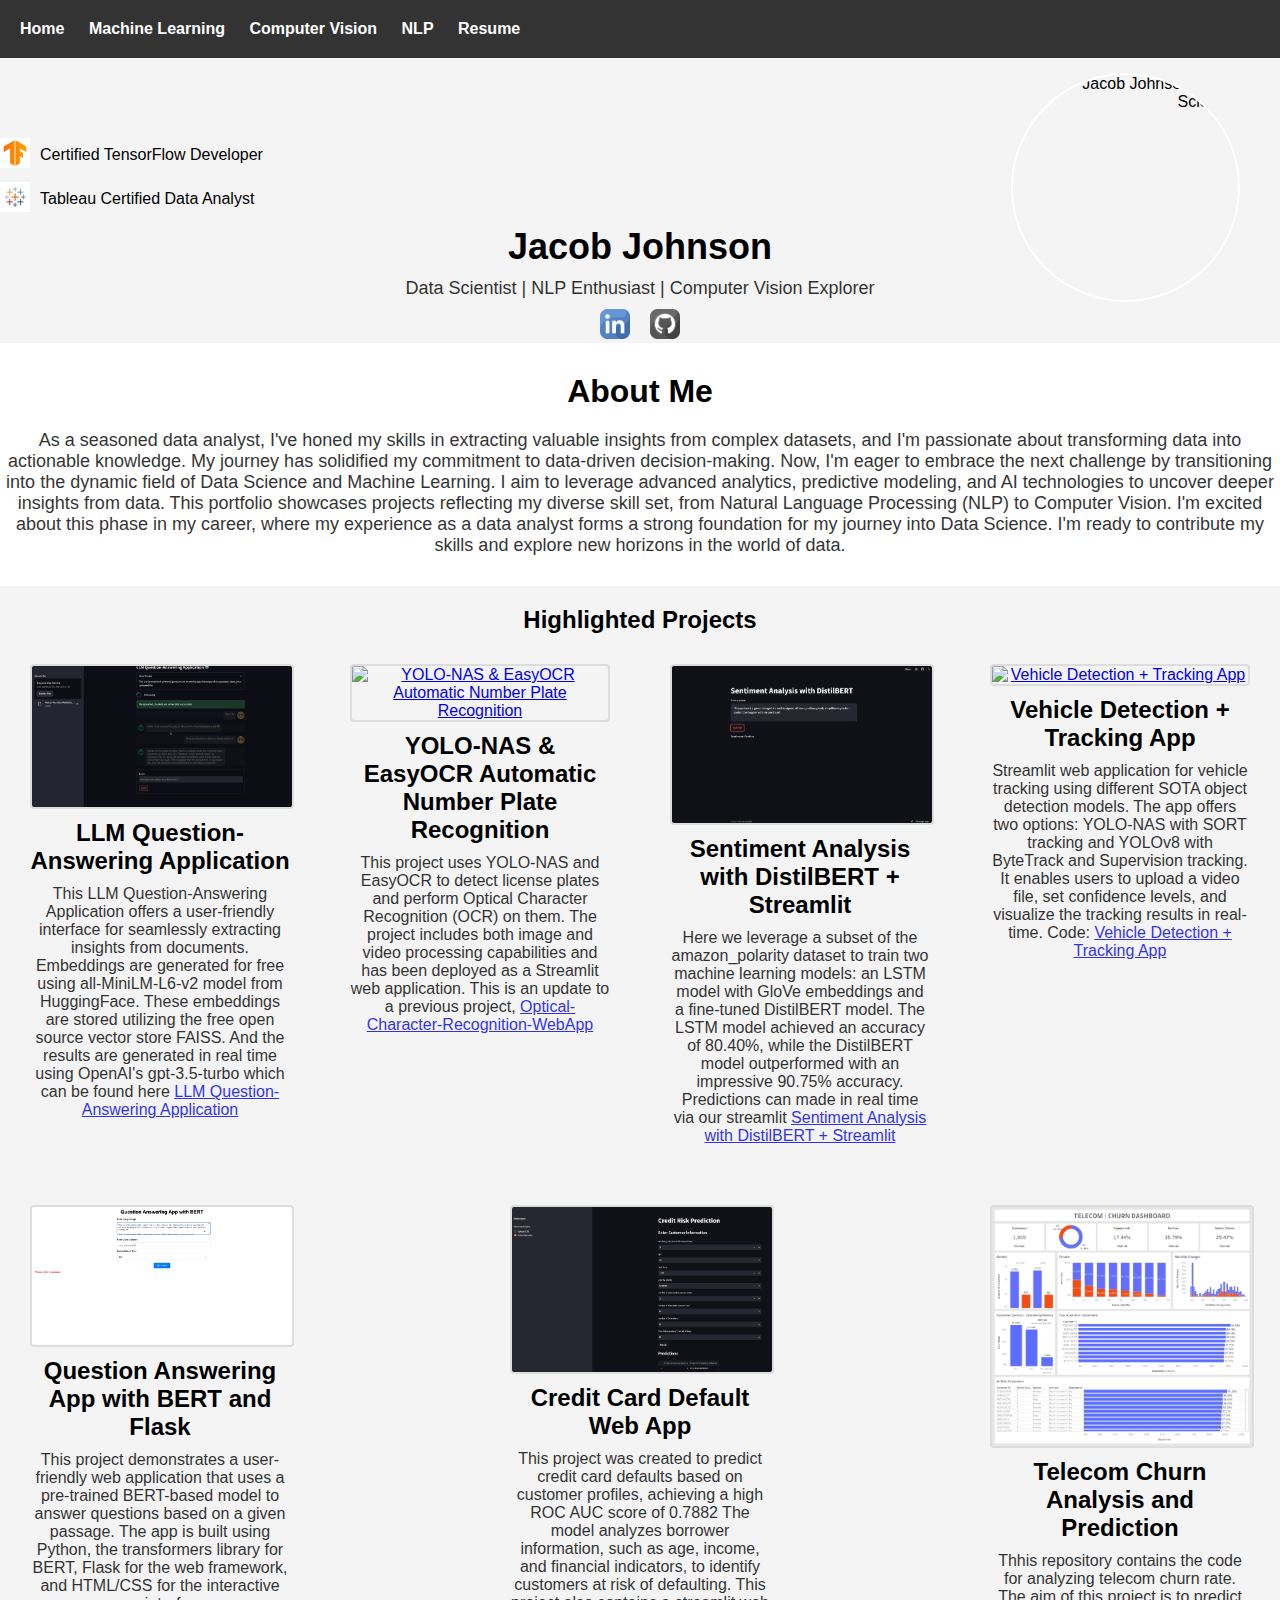
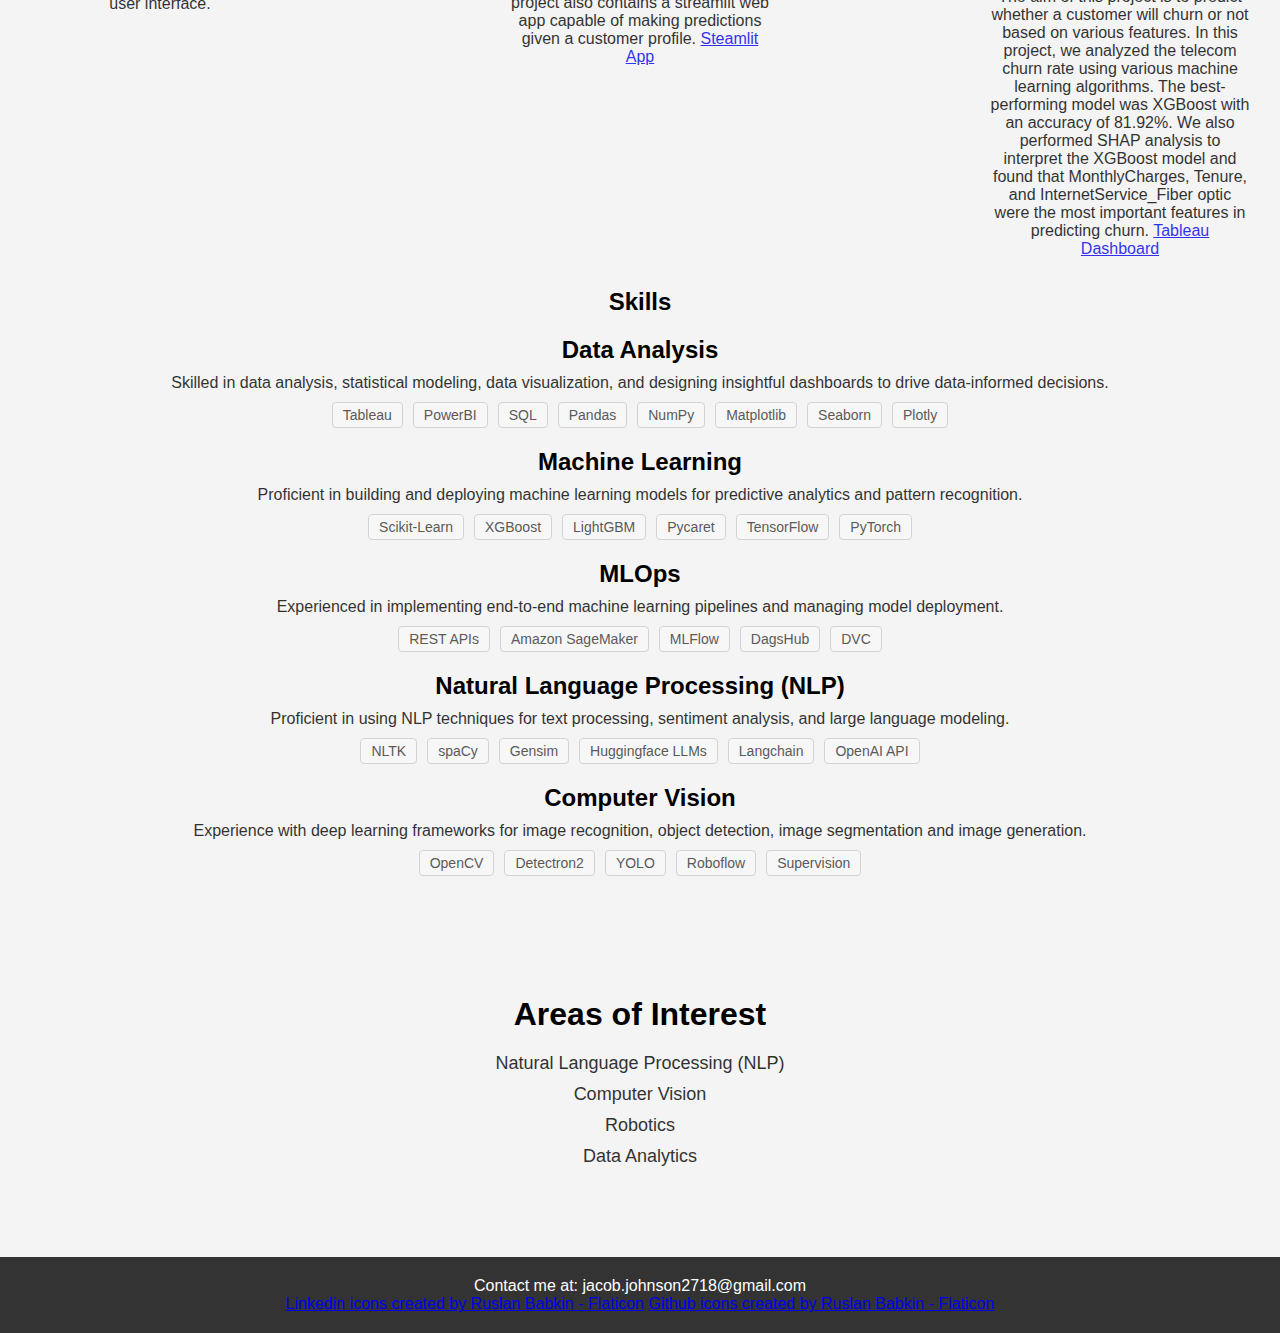
==== commit 81ecd0a1: "added tensorflow dev cert" ====
--- a/index.html
+++ b/index.html
@@ -32,6 +32,8 @@
     <section id="home">
         <div class="certs-list">
             <ul>
+                <li> <a href="https://www.credential.net/1d9bf6a1-d61b-4f51-a122-5f56bb16cc88" target="_blank">
+                    <img src="img/tf_logo.png" alt="TensorFlow Developer Certificate" class="cert-logo"></a>Certified TensorFlow Developer</li>
                 <li> <a href="https://www.credly.com/badges/f8b53ad6-47be-4eef-9f25-6facc832a166/linked_in_profile" target="_blank">
                      <img src="img/tableau_logo.jpeg" alt="Certified Data Analyst" class="cert-logo"></a>Tableau Certified Data Analyst</li>
                 <!-- Add more certification logos and titles here -->
--- a/styles.css
+++ b/styles.css
@@ -57,7 +57,7 @@
     text-align: center;
     padding: 80px 0; /* Adjust padding as needed */
     position: relative; /* Needed for the absolute positioning of the profile image */
-    height: 100px;
+    height: 125px;
 }
 
 .home-section .content-container {
@@ -165,7 +165,6 @@
     display: flex;
     flex-wrap: wrap; /* Allow projects to wrap onto a new line */
     justify-content: space-between;
-    overflow-x: auto; /* Enable horizontal scrolling if necessary */
 }
 
 .project {
